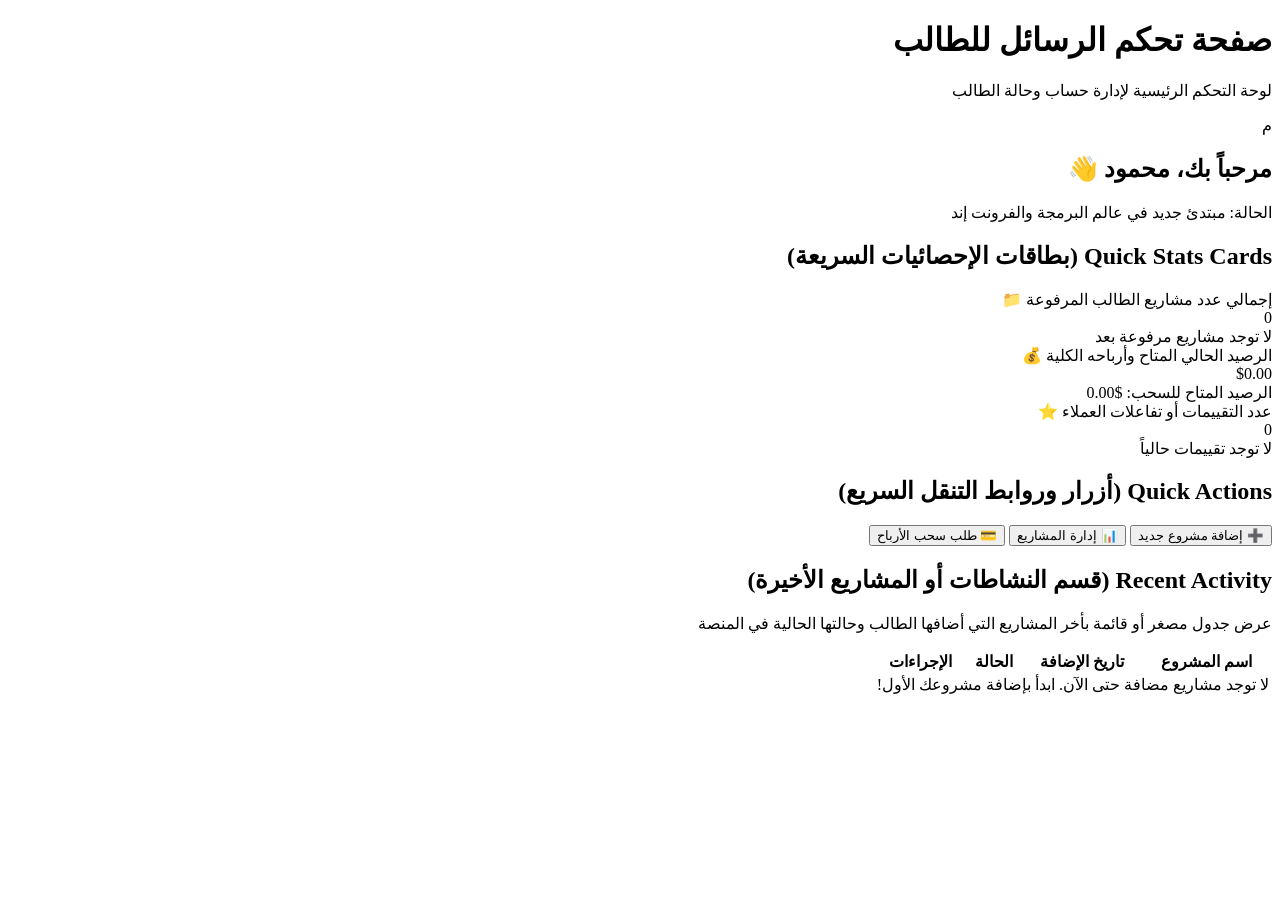
==== index.html @ 32cc0402 "Rename index (1).html to index.html" ====
<!DOCTYPE html>
<html lang="ar" dir="rtl" class="dark-theme">
<head>
    <meta charset="UTF-8">
    <meta name="viewport" content="width=device-width, initial-scale=1.0">
    <title>صفحة تحكم الرسائل للطالب</title>
    <link rel="stylesheet" href="styles.css">
</head>
<body class="dark-theme">
 
    <div class="dashboard-container">
        <!-- Header / Page Title -->
        <header class="dashboard-header">
            <h1>صفحة تحكم الرسائل للطالب</h1>
            <p class="subtitle">لوحة التحكم الرئيسية لإدارة حساب وحالة الطالب</p>
        </header>
 
        <!-- Section 1: Welcome & Profile Banner -->
        <section class="section welcome-banner">
            <div class="banner-content">
                <div class="avatar">م</div>
                <div class="user-info">
                    <h2>مرحباً بك، <span class="highlight">محمود</span> 👋</h2>
                    <p class="status-badge">الحالة: مبتدئ جديد في عالم البرمجة والفرونت إند</p>
                </div>
            </div>
        </section>
 
        <!-- Section 2: Quick Stats Cards -->
        <section class="section stats-section">
            <h2 class="section-title">Quick Stats Cards (بطاقات الإحصائيات السريعة)</h2>
            <div class="stats-grid">
                <div class="stat-card">
                    <div class="stat-header">
                        <span class="stat-title">إجمالي عدد مشاريع الطالب المرفوعة</span>
                        <span class="stat-icon">📁</span>
                    </div>
                    <div class="stat-value">0</div>
                    <div class="stat-footer">لا توجد مشاريع مرفوعة بعد</div>
                </div>
 
                <div class="stat-card">
                    <div class="stat-header">
                        <span class="stat-title">الرصيد الحالي المتاح وأرباحه الكلية</span>
                        <span class="stat-icon">💰</span>
                    </div>
                    <div class="stat-value">$0.00</div>
                    <div class="stat-footer">الرصيد المتاح للسحب: $0.00</div>
                </div>
 
                <div class="stat-card">
                    <div class="stat-header">
                        <span class="stat-title">عدد التقييمات أو تفاعلات العملاء</span>
                        <span class="stat-icon">⭐</span>
                    </div>
                    <div class="stat-value">0</div>
                    <div class="stat-footer">لا توجد تقييمات حالياً</div>
                </div>
            </div>
        </section>
 
        <!-- Section 3: Quick Actions -->
        <section class="section actions-section">
            <h2 class="section-title">Quick Actions (أزرار وروابط التنقل السريع)</h2>
            <div class="actions-grid">
                <button class="btn btn-primary">
                    <span class="btn-icon">➕</span>
                    <span>إضافة مشروع جديد</span>
                </button>
                <button class="btn btn-secondary">
                    <span class="btn-icon">📊</span>
                    <span>إدارة المشاريع</span>
                </button>
                <button class="btn btn-secondary">
                    <span class="btn-icon">💳</span>
                    <span>طلب سحب الأرباح</span>
                </button>
            </div>
        </section>
 
        <!-- Section 4: Recent Activity -->
        <section class="section activity-section">
            <h2 class="section-title">Recent Activity (قسم النشاطات أو المشاريع الأخيرة)</h2>
            <p class="section-desc">عرض جدول مصغر أو قائمة بأخر المشاريع التي أضافها الطالب وحالتها الحالية في المنصة</p>
            
            <div class="table-container">
                <table class="activity-table">
                    <thead>
                        <tr>
                            <th>اسم المشروع</th>
                            <th>تاريخ الإضافة</th>
                            <th>الحالة</th>
                            <th>الإجراءات</th>
                        </tr>
                    </thead>
                    <tbody>
                        <tr>
                            <td colspan="4" class="empty-state">
                                لا توجد مشاريع مضافة حتى الآن. ابدأ بإضافة مشروعك الأول!
                            </td>
                        </tr>
                    </tbody>
                </table>
            </div>
        </section>
    </div>
 
</body>
</html>
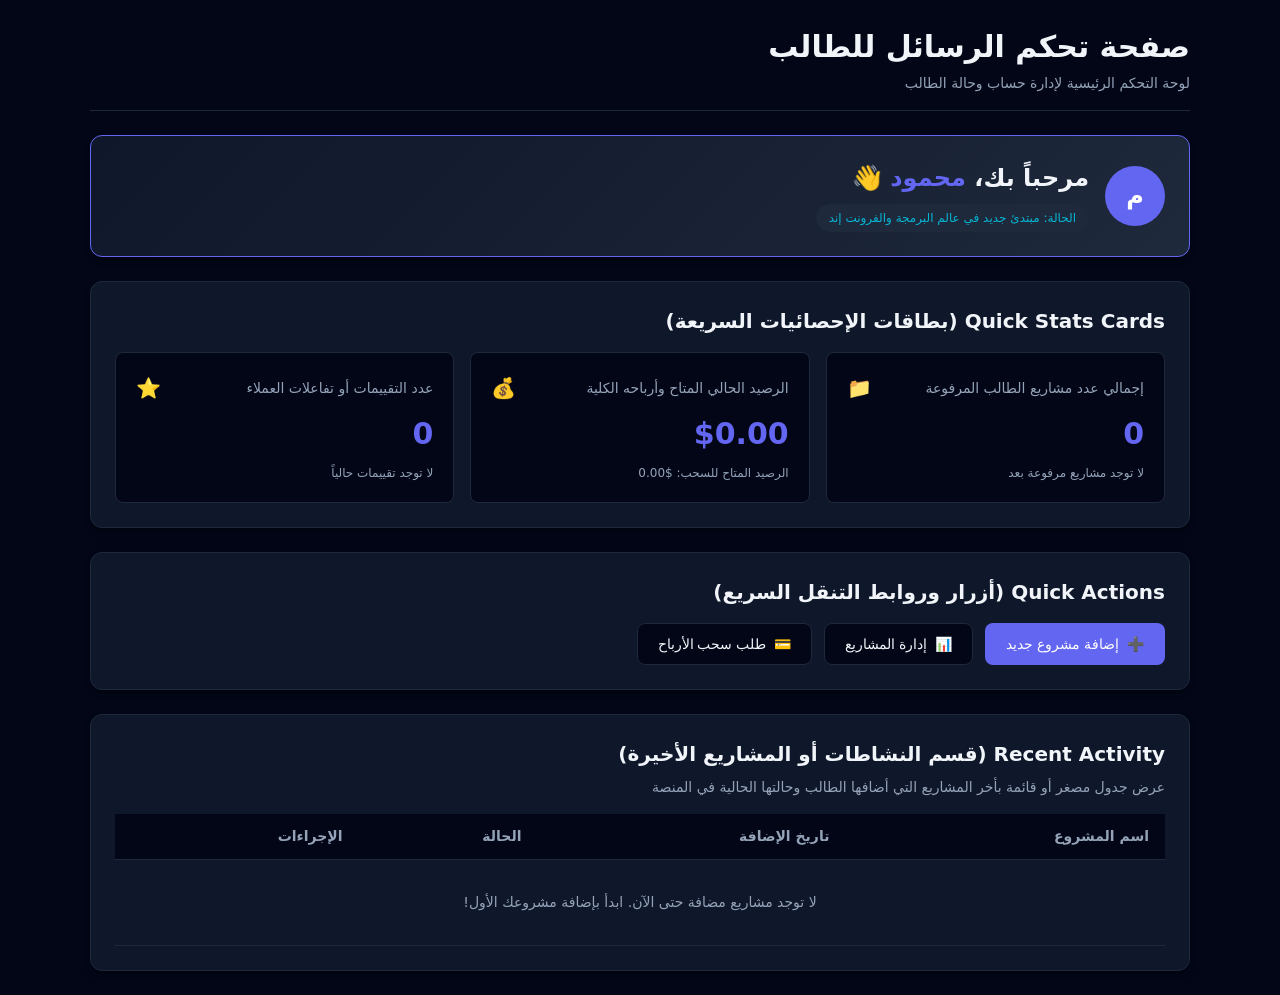
==== commit 239ede45: "Update index.html" ====
--- a/index.html
+++ b/index.html
@@ -4,7 +4,7 @@
     <meta charset="UTF-8">
     <meta name="viewport" content="width=device-width, initial-scale=1.0">
     <title>صفحة تحكم الرسائل للطالب</title>
-    <link rel="stylesheet" href="styles.css">
+    <link rel="stylesheet" href="style.css">
 </head>
 <body class="dark-theme">
  
--- a/style.css
+++ b/style.css
@@ -0,0 +1,342 @@
+/* Import root variables provided */
+:root {
+  /* ==========================================
+     1. COLOR PALETTE (Light & Dark Ready)
+     ========================================== */
+  --primary-50: #eef2ff;
+  --primary-100: #e0e7ff;
+  --primary-500: #6366f1;
+  --primary-600: #4f46e5;
+  --primary-700: #4338ca;
+ 
+  --slate-25: #fcfdff;
+  --slate-50: #f8fafc;
+  --slate-100: #f1f5f9;
+  --slate-200: #e2e8f0;
+  --slate-300: #cbd5e1;
+  --slate-400: #94a3b8;
+  --slate-500: #64748b;
+  --slate-600: #475569;
+  --slate-700: #334155;
+  --slate-800: #1e293b;
+  --slate-900: #0f172a;
+  --slate-950: #020617;
+ 
+  --success-500: #10b981;
+  --warning-500: #f59e0b;
+  --danger-500: #ef4444;
+  --info-500: #06b6d4;
+ 
+  --bg-main: var(--slate-950);
+  --bg-surface: var(--slate-900);
+  --bg-surface-hover: var(--slate-800);
+  
+  --text-main: var(--slate-100);
+  --text-muted: var(--slate-400);
+  --text-inverse: #ffffff;
+ 
+  --border-color: var(--slate-800);
+  --border-focus: var(--primary-500);
+ 
+  /* ==========================================
+     2. TYPOGRAPHY
+     ========================================== */
+  --font-sans: system-ui, -apple-system, BlinkMacSystemFont, "Segoe UI", Roboto, "Helvetica Neue", Arial, sans-serif;
+  --font-mono: ui-monospace, SFMono-Regular, Menlo, Monaco, Consolas, monospace;
+ 
+  --text-xs: 0.75rem;
+  --text-sm: 0.875rem;
+  --text-base: 1rem;
+  --text-lg: 1.125rem;
+  --text-xl: 1.25rem;
+  --text-2xl: 1.5rem;
+  --text-3xl: 1.875rem;
+  --text-4xl: 2.25rem;
+ 
+  --font-normal: 400;
+  --font-medium: 500;
+  --font-semibold: 600;
+  --font-bold: 700;
+ 
+  --leading-tight: 1.25;
+  --leading-normal: 1.5;
+  --leading-relaxed: 1.75;
+ 
+  /* ==========================================
+     3. SPACING & LAYOUT
+     ========================================== */
+  --space-1: 0.25rem;
+  --space-2: 0.5rem;
+  --space-3: 0.75rem;
+  --space-4: 1rem;
+  --space-5: 1.25rem;
+  --space-6: 1.5rem;
+  --space-8: 2rem;
+  --space-10: 2.5rem;
+  --space-12: 3rem;
+  --space-16: 4rem;
+ 
+  /* ==========================================
+     4. BORDERS & RADIUS
+     ========================================== */
+  --radius-sm: 0.375rem;
+  --radius-md: 0.5rem;
+  --radius-lg: 0.75rem;
+  --radius-xl: 1rem;
+  --radius-full: 9999px;
+ 
+  /* ==========================================
+     5. SHADOWS & ELEVATION
+     ========================================== */
+  --shadow-sm: 0 1px 2px 0 rgb(0 0 0 / 0.3);
+  --shadow-md: 0 4px 6px -1px rgb(0 0 0 / 0.4);
+  --shadow-lg: 0 10px 15px -3px rgb(0 0 0 / 0.4);
+  --shadow-inner: inset 0 2px 4px 0 rgb(0 0 0 / 0.2);
+ 
+  /* ==========================================
+     6. TRANSITIONS & ANIMATIONS
+     ========================================== */
+  --transition-fast: 150ms cubic-bezier(0.4, 0, 0.2, 1);
+  --transition-base: 250ms cubic-bezier(0.4, 0, 0.2, 1);
+  --transition-slow: 350ms cubic-bezier(0.4, 0, 0.2, 1);
+}
+ 
+.dark-theme {
+  --bg-main: var(--slate-950);
+  --bg-surface: var(--slate-900);
+  --bg-surface-hover: var(--slate-800);
+  --text-main: var(--slate-100);
+  --text-muted: var(--slate-400);
+  --border-color: var(--slate-800);
+}
+ 
+/* ==========================================
+   RESET & BASE STYLES
+   ========================================== */
+* {
+    box-sizing: border-box;
+    margin: 0;
+    padding: 0;
+}
+ 
+body {
+    background-color: var(--bg-main);
+    color: var(--text-main);
+    font-family: var(--font-sans);
+    line-height: var(--leading-normal);
+    padding: var(--space-6);
+    direction: rtl;
+}
+ 
+.dashboard-container {
+    max-width: 1100px;
+    margin: 0 auto;
+    display: flex;
+    flex-direction: column;
+    gap: var(--space-6);
+}
+ 
+/* Header */
+.dashboard-header {
+    border-bottom: 1px solid var(--border-color);
+    padding-bottom: var(--space-4);
+}
+ 
+.dashboard-header h1 {
+    font-size: var(--text-3xl);
+    font-weight: var(--font-bold);
+    color: var(--text-main);
+}
+ 
+.dashboard-header .subtitle {
+    color: var(--text-muted);
+    font-size: var(--text-sm);
+    margin-top: var(--space-1);
+}
+ 
+/* Sections General */
+.section {
+    background-color: var(--bg-surface);
+    border: 1px solid var(--border-color);
+    border-radius: var(--radius-lg);
+    padding: var(--space-6);
+    box-shadow: var(--shadow-md);
+}
+ 
+.section-title {
+    font-size: var(--text-xl);
+    font-weight: var(--font-semibold);
+    color: var(--text-main);
+    margin-bottom: var(--space-2);
+}
+ 
+.section-desc {
+    font-size: var(--text-sm);
+    color: var(--text-muted);
+    margin-bottom: var(--space-4);
+}
+ 
+/* 1. Welcome & Profile Banner */
+.welcome-banner {
+    background: linear-gradient(135deg, var(--bg-surface) 0%, var(--slate-800) 100%);
+    border: 1px solid var(--primary-500);
+}
+ 
+.banner-content {
+    display: flex;
+    align-items: center;
+    gap: var(--space-4);
+}
+ 
+.avatar {
+    width: 60px;
+    height: 60px;
+    border-radius: var(--radius-full);
+    background-color: var(--primary-500);
+    color: var(--text-inverse);
+    display: flex;
+    align-items: center;
+    justify-content: center;
+    font-size: var(--text-2xl);
+    font-weight: var(--font-bold);
+}
+ 
+.user-info h2 {
+    font-size: var(--text-2xl);
+    font-weight: var(--font-bold);
+}
+ 
+.user-info .highlight {
+    color: var(--primary-500);
+}
+ 
+.status-badge {
+    display: inline-block;
+    margin-top: var(--space-2);
+    font-size: var(--text-xs);
+    background-color: var(--slate-800);
+    color: var(--info-500);
+    padding: var(--space-1) var(--space-3);
+    border-radius: var(--radius-full);
+    border: 1px solid var(--border-color);
+}
+ 
+/* 2. Quick Stats Cards */
+.stats-grid {
+    display: grid;
+    grid-template-columns: repeat(auto-fit, minmax(280px, 1fr));
+    gap: var(--space-4);
+    margin-top: var(--space-4);
+}
+ 
+.stat-card {
+    background-color: var(--bg-main);
+    border: 1px solid var(--border-color);
+    border-radius: var(--radius-md);
+    padding: var(--space-5);
+    transition: background-color var(--transition-base), border-color var(--transition-base);
+}
+ 
+.stat-card:hover {
+    background-color: var(--bg-surface-hover);
+    border-color: var(--primary-500);
+}
+ 
+.stat-header {
+    display: flex;
+    justify-content: space-between;
+    align-items: center;
+    margin-bottom: var(--space-2);
+}
+ 
+.stat-title {
+    font-size: var(--text-sm);
+    color: var(--text-muted);
+}
+ 
+.stat-icon {
+    font-size: var(--text-xl);
+}
+ 
+.stat-value {
+    font-size: var(--text-3xl);
+    font-weight: var(--font-bold);
+    color: var(--primary-500);
+    margin: var(--space-2) 0;
+}
+ 
+.stat-footer {
+    font-size: var(--text-xs);
+    color: var(--text-muted);
+}
+ 
+/* 3. Quick Actions */
+.actions-grid {
+    display: flex;
+    flex-wrap: wrap;
+    gap: var(--space-3);
+    margin-top: var(--space-4);
+}
+ 
+.btn {
+    display: inline-flex;
+    align-items: center;
+    gap: var(--space-2);
+    padding: var(--space-3) var(--space-5);
+    border-radius: var(--radius-md);
+    font-size: var(--text-sm);
+    font-weight: var(--font-medium);
+    cursor: pointer;
+    border: 1px solid transparent;
+    transition: background-color var(--transition-fast), border-color var(--transition-fast);
+}
+ 
+.btn-primary {
+    background-color: var(--primary-500);
+    color: var(--text-inverse);
+}
+ 
+.btn-primary:hover {
+    background-color: var(--primary-600);
+}
+ 
+.btn-secondary {
+    background-color: var(--bg-main);
+    color: var(--text-main);
+    border-color: var(--border-color);
+}
+ 
+.btn-secondary:hover {
+    background-color: var(--bg-surface-hover);
+    border-color: var(--primary-500);
+}
+ 
+/* 4. Recent Activity */
+.table-container {
+    overflow-x: auto;
+    margin-top: var(--space-4);
+}
+ 
+.activity-table {
+    width: 100%;
+    border-collapse: collapse;
+    text-align: right;
+    font-size: var(--text-sm);
+}
+ 
+.activity-table th, .activity-table td {
+    padding: var(--space-3) var(--space-4);
+    border-bottom: 1px solid var(--border-color);
+}
+ 
+.activity-table th {
+    background-color: var(--bg-main);
+    color: var(--text-muted);
+    font-weight: var(--font-semibold);
+}
+ 
+.activity-table td.empty-state {
+    text-align: center;
+    color: var(--text-muted);
+    padding: var(--space-8);
+}
